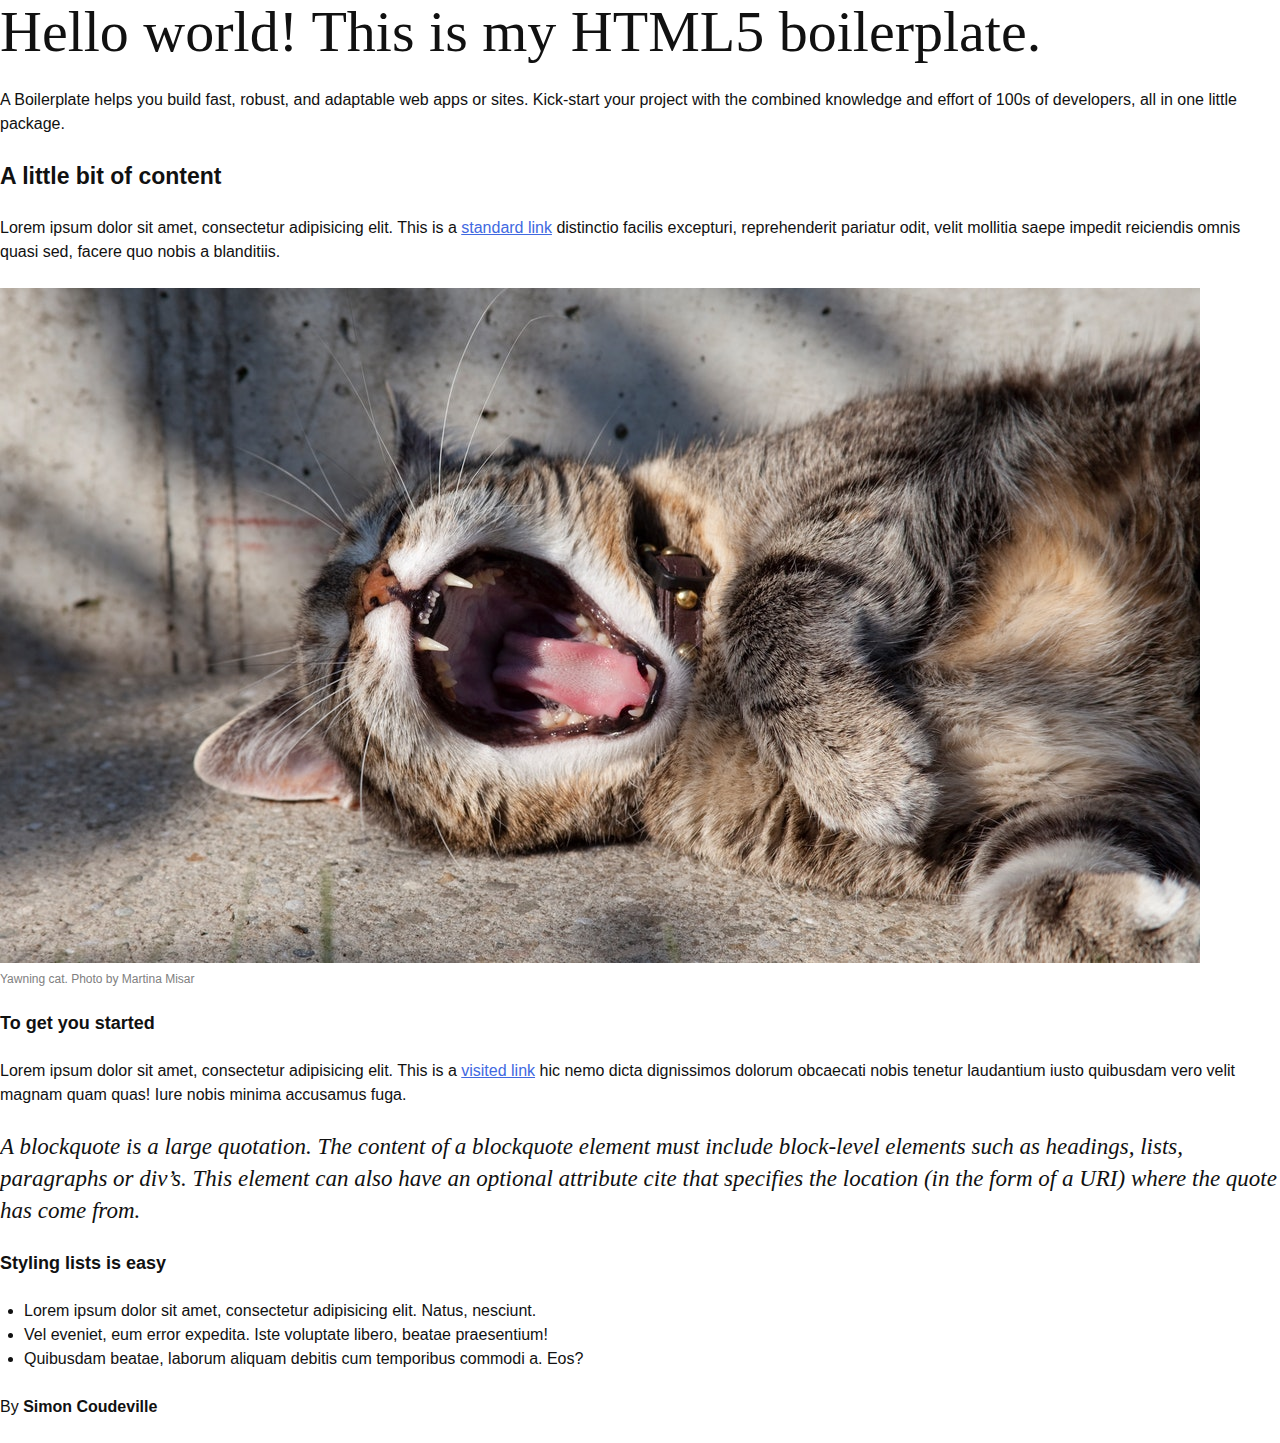
==== index.html @ b695cb7d "Initial commit" ====
<!doctype html>
<html lang="en">

<head>
    <meta charset="utf-8">
    <meta http-equiv="x-ua-compatible" content="ie=edge">
    <title>Simon Coudeville - HTML5 Boilerplate</title>
    <meta name="description" content="This is my HTML5 boilerplate.">
    <meta name="viewport" content="width=device-width, initial-scale=1.0">
    <meta name="msapplication-TileColor" content="#e85e00">
    <meta name="theme-color" content="#e85e00">

    <link rel="icon" href="favicon.svg">
    <link rel="apple-touch-icon" href="apple-touch-icon.png">
    <link rel="manifest" href="manifest.json">

    <link rel="stylesheet" href="css/normalize.css">
    <link rel="stylesheet" href="css/screen.css">
</head>

<body>
    <header>
        <h1>Hello world! This is my HTML5 boilerplate.</h1>
        <p>A Boilerplate helps you build fast, robust, and adaptable web apps or sites. Kick-start your project with the
            combined knowledge and effort of 100s of developers, all in one little package.</p>
    </header>
    <h2>
        A little bit of content
    </h2>
    <p>
        Lorem ipsum dolor sit amet, consectetur adipisicing elit. This is a <a href="test.com">standard link</a>
        distinctio facilis excepturi, reprehenderit pariatur odit, velit mollitia saepe impedit reiciendis omnis quasi
        sed, facere quo nobis a blanditiis.
    </p>
    <figure>
        <img src="img/yawning-cat.jpeg" alt="This is a picture of a yawning cat">
        <figcaption>Yawning cat. Photo by Martina Misar</figcaption>
    </figure>
    <h3>
        To get you started
    </h3>
    <p>
        Lorem ipsum dolor sit amet, consectetur adipisicing elit. This is a <a href="https://www.google.com">visited
            link</a> hic nemo dicta dignissimos dolorum obcaecati nobis tenetur laudantium iusto quibusdam vero velit
        magnam quam quas! Iure nobis minima accusamus fuga.
    </p>
    <blockquote cite="http://www.htmldog.com/reference/htmltags/blockquote/">
        <p>
            A blockquote is a large quotation. The content of a blockquote element must include block-level elements
            such as headings, lists, paragraphs or div’s. This element can also have an optional attribute cite that
            specifies the location (in the form of a URI) where the quote has come from.
        </p>
    </blockquote>
    <h3>
        Styling lists is easy
    </h3>
    <ul>
        <li>Lorem ipsum dolor sit amet, consectetur adipisicing elit. Natus, nesciunt.</li>
        <li>Vel eveniet, eum error expedita. Iste voluptate libero, beatae praesentium!</li>
        <li>Quibusdam beatae, laborum aliquam debitis cum temporibus commodi a. Eos?</li>
    </ul>
    <footer>
        <p>By <strong>Simon Coudeville</strong></p>
    </footer>
</body>

</html>
---- css/screen.css ----
/*------------------------------------*\
  #FONTS
\*------------------------------------*/

/*------------------------------------*\
  #GENERIC
\*------------------------------------*/

/*
    Generic: Page
    ---
    Global page styles
*/

html {
    font-size: 16px;
    line-height: 1.5;
    font-family: "Helvetica Neue", Helvetica, arial, sans-serif;
    color: #111;
    -webkit-font-smoothing: antialiased;
    -moz-osx-font-smoothing: grayscale;
}

/*
 * Remove text-shadow in selection highlight:
 * https://twitter.com/miketaylr/status/12228805301
 *
 * Customize the background color to match your design.
 */

::selection {
    background: #e85e00;
    color: white;
    text-shadow: none;
}

/*------------------------------------*\
  #Elements
\*------------------------------------*/

/*
    Elements: Images
    ---
    Default markup for images to make them responsive
*/

img {
    max-width: 100%;
    vertical-align: top;
}

/*
    Elements: typography
    ---
    Default markup for typographic elements
*/

h1 {
    font-family: "Times New Roman", serif;
    font-size: 36px;
    font-weight: normal;
    line-height: 40px;
    margin: 0 0 24px;
}

/* Example inline media query */
@media (min-width: 768px) {
    h1 {
        font-size: 58px;
        line-height: 64px;
    }
}

h2 {
    font-size: 23px;
    line-height: 32px;
    margin: 0 0 24px;
}

h3 {
    font-size: 18px;
    line-height: 24px;
    margin: 0 0 24px;
}

h4,
h5,
h6 {
    font-size: 16px;
    line-height: 24px;
    margin: 0 0 24px;
}

p,
ol,
ul,
dl,
table,
address,
figure {
    margin: 0 0 24px;
}

ul,
ol {
    padding-left: 24px;
}

li ul,
li ol {
    margin-bottom: 0;
}

blockquote {
    font-style: italic;
    font-size: 23px;
    line-height: 32px;
    margin: 0 0 24px;
    font-family: "Times New Roman", serif;
}

blockquote * {
    font-size: inherit;
    line-height: inherit;
}

figcaption {
    font-size: 12px;
    line-height: 16px;
    padding-top: 8px;
    color: Grey;
}

hr {
    border: 0;
    height: 1px;
    background: LightGrey;
    margin: 0 0 24px;
}

a {
    color: RoyalBlue;
    transition: all .1s ease-in-out;
}

a:visited,
a:active {
    color: BlueViolet;
}

a:hover,
a:focus {
    color: Crimson;
}

/*------------------------------------*\
  #OBJECTS
\*------------------------------------*/

/*
    Object: Object name
    ---
    Object description
*/

/*------------------------------------*\
  #COMPONENTS
\*------------------------------------*/

/*
    Component: Component name
    ---
    Component description
*/

/*------------------------------------*\
  #UTILITIES
\*------------------------------------*/

/*
    Utilities: max-width
    ---
    Utility classes to put specific max widths onto elements.
*/

.u-max-width-sm {
    max-width: 36em;
}

/*
    Utility: Utility name
    ---
    Utility description
*/

/*------------------------------------*\
  #MEDIA
\*------------------------------------*/

/*
    Media Queries
    ---
    EXAMPLE Media Queries for Responsive Design.
    These examples override the primary ('mobile first') styles.
    USE THEM INLINE!
*/

/* Extra small devices (portrait phones, less than 576px)
   No media query since this is the default in mobile first design
*/

/* Small devices (landscape phones, 576px and up)
@media (min-width: 576px) {}
*/

/* Medium devices (tablets, 768px and up)
@media (min-width: 768px) {}
*/

/* Large devices (landscape tablets, desktops, 992px and up)
@media (min-width: 992px) {}
*/

/* Extra large devices (large desktops, 1200px and up)
@media (min-width: 1200px) {}
*/

/*
    Print styles.
    ---
    Inlined to avoid the additional HTTP request:
    http://www.phpied.com/delay-loading-your-print-css/
*/

@media print {
    *,
    *:before,
    *:after {
        background: transparent !important;
        color: #000 !important;
        /* Black prints faster:
                                   http://www.sanbeiji.com/archives/953 */
        box-shadow: none !important;
        text-shadow: none !important;
    }
    a,
    a:visited {
        text-decoration: underline;
    }
    a[href]:after {
        content: " (" attr(href) ")";
    }
    abbr[title]:after {
        content: " (" attr(title) ")";
    }
    /*
     * Don't show links that are fragment identifiers,
     * or use the `javascript:` pseudo protocol
     */
    a[href^="#"]:after,
    a[href^="javascript:"]:after {
        content: "";
    }
    pre {
        white-space: pre-wrap !important;
    }
    pre,
    blockquote {
        border: 1px solid #999;
        page-break-inside: avoid;
    }
    /*
     * Printing Tables:
     * http://css-discuss.incutio.com/wiki/Printing_Tables
     */
    thead {
        display: table-header-group;
    }
    tr,
    img {
        page-break-inside: avoid;
    }
    p,
    h2,
    h3 {
        orphans: 3;
        widows: 3;
    }
    h2,
    h3 {
        page-break-after: avoid;
    }
}
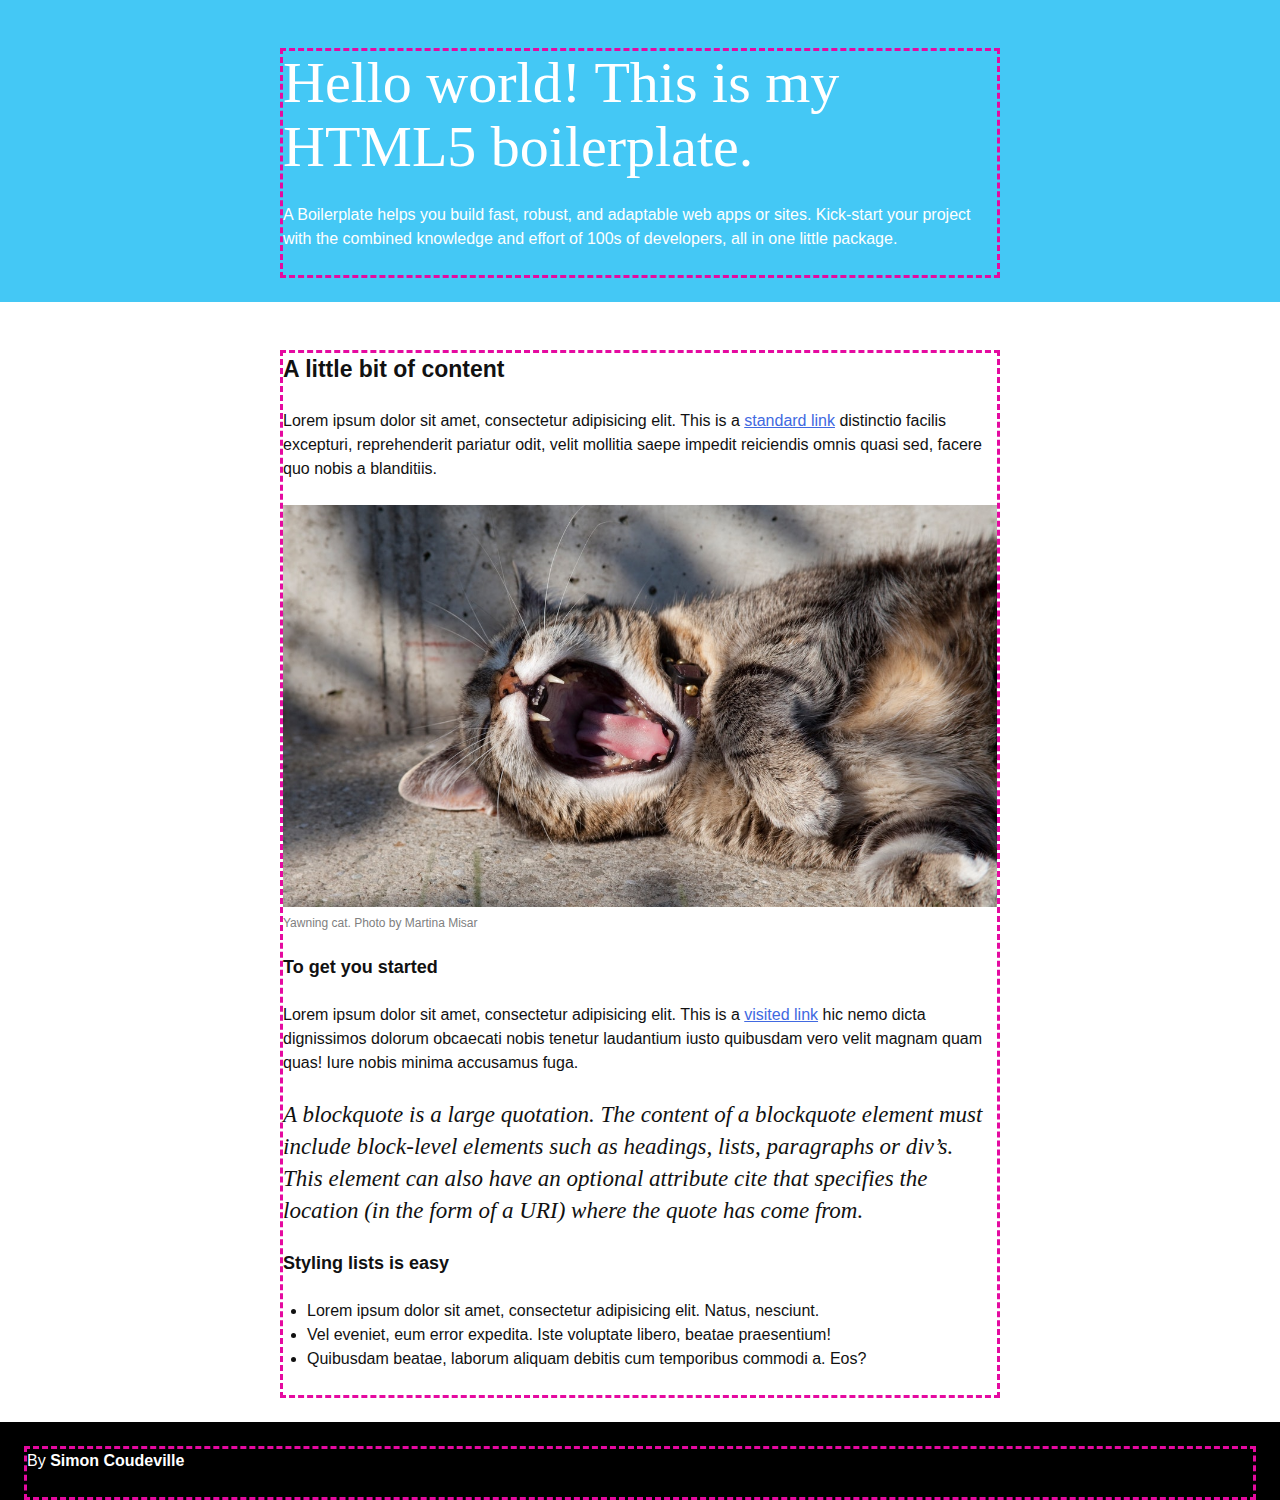
==== commit 5add474c: "Oefenen examen" ====
--- a/index.html
+++ b/index.html
@@ -1,66 +1,85 @@
-<!doctype html>
+<!DOCTYPE html>
 <html lang="en">
 
 <head>
-    <meta charset="utf-8">
-    <meta http-equiv="x-ua-compatible" content="ie=edge">
+    <meta charset="utf-8" />
+    <meta http-equiv="x-ua-compatible" content="ie=edge" />
     <title>Simon Coudeville - HTML5 Boilerplate</title>
-    <meta name="description" content="This is my HTML5 boilerplate.">
-    <meta name="viewport" content="width=device-width, initial-scale=1.0">
-    <meta name="msapplication-TileColor" content="#e85e00">
-    <meta name="theme-color" content="#e85e00">
+    <meta name="description" content="This is my HTML5 boilerplate." />
+    <meta name="viewport" content="width=device-width, initial-scale=1.0" />
+    <meta name="msapplication-TileColor" content="#e85e00" />
+    <meta name="theme-color" content="#e85e00" />
 
-    <link rel="icon" href="favicon.svg">
-    <link rel="apple-touch-icon" href="apple-touch-icon.png">
-    <link rel="manifest" href="manifest.json">
-
-    <link rel="stylesheet" href="css/normalize.css">
-    <link rel="stylesheet" href="css/screen.css">
+    <link rel="icon" href="favicon.svg" />
+    <link rel="apple-touch-icon" href="apple-touch-icon.png" />
+    <link rel="manifest" href="manifest.json" />
+    <link rel="stylesheet" href="css/objects.row.css" />
+    <link rel="stylesheet" href="css/normalize.css" />
+    <link rel="stylesheet" href="css/screen.css" />
 </head>
 
 <body>
-    <header>
-        <h1>Hello world! This is my HTML5 boilerplate.</h1>
-        <p>A Boilerplate helps you build fast, robust, and adaptable web apps or sites. Kick-start your project with the
-            combined knowledge and effort of 100s of developers, all in one little package.</p>
+    <header class="o-row o-row--lg o-row--primary">
+        <div class="o-container u-max-width-md">
+            <h1>Hello world! This is my HTML5 boilerplate.</h1>
+            <p>
+                A Boilerplate helps you build fast, robust, and adaptable web apps or
+                sites. Kick-start your project with the combined knowledge and effort of
+                100s of developers, all in one little package.
+            </p>
+        </div>
     </header>
-    <h2>
-        A little bit of content
-    </h2>
-    <p>
-        Lorem ipsum dolor sit amet, consectetur adipisicing elit. This is a <a href="test.com">standard link</a>
-        distinctio facilis excepturi, reprehenderit pariatur odit, velit mollitia saepe impedit reiciendis omnis quasi
-        sed, facere quo nobis a blanditiis.
-    </p>
-    <figure>
-        <img src="img/yawning-cat.jpeg" alt="This is a picture of a yawning cat">
-        <figcaption>Yawning cat. Photo by Martina Misar</figcaption>
-    </figure>
-    <h3>
-        To get you started
-    </h3>
-    <p>
-        Lorem ipsum dolor sit amet, consectetur adipisicing elit. This is a <a href="https://www.google.com">visited
-            link</a> hic nemo dicta dignissimos dolorum obcaecati nobis tenetur laudantium iusto quibusdam vero velit
-        magnam quam quas! Iure nobis minima accusamus fuga.
-    </p>
-    <blockquote cite="http://www.htmldog.com/reference/htmltags/blockquote/">
-        <p>
-            A blockquote is a large quotation. The content of a blockquote element must include block-level elements
-            such as headings, lists, paragraphs or div’s. This element can also have an optional attribute cite that
-            specifies the location (in the form of a URI) where the quote has come from.
-        </p>
-    </blockquote>
-    <h3>
-        Styling lists is easy
-    </h3>
-    <ul>
-        <li>Lorem ipsum dolor sit amet, consectetur adipisicing elit. Natus, nesciunt.</li>
-        <li>Vel eveniet, eum error expedita. Iste voluptate libero, beatae praesentium!</li>
-        <li>Quibusdam beatae, laborum aliquam debitis cum temporibus commodi a. Eos?</li>
-    </ul>
-    <footer>
-        <p>By <strong>Simon Coudeville</strong></p>
+    <main class="o-row o-row--lg">
+        <div class="o-container u-max-width-md">
+            <h2>A little bit of content</h2>
+            <p>
+                Lorem ipsum dolor sit amet, consectetur adipisicing elit. This is a
+                <a href="test.com">standard link</a>
+                distinctio facilis excepturi, reprehenderit pariatur odit, velit
+                mollitia saepe impedit reiciendis omnis quasi sed, facere quo nobis a
+                blanditiis.
+            </p>
+            <figure>
+                <img src="img/yawning-cat.jpeg" alt="This is a picture of a yawning cat" />
+                <figcaption>Yawning cat. Photo by Martina Misar</figcaption>
+            </figure>
+            <h3>To get you started</h3>
+            <p>
+                Lorem ipsum dolor sit amet, consectetur adipisicing elit. This is a
+                <a href="https://www.google.com">visited link</a> hic nemo dicta
+                dignissimos dolorum obcaecati nobis tenetur laudantium iusto quibusdam
+                vero velit magnam quam quas! Iure nobis minima accusamus fuga.
+            </p>
+            <blockquote cite="http://www.htmldog.com/reference/htmltags/blockquote/">
+                <p>
+                    A blockquote is a large quotation. The content of a blockquote element
+                    must include block-level elements such as headings, lists, paragraphs
+                    or div’s. This element can also have an optional attribute cite that
+                    specifies the location (in the form of a URI) where the quote has come
+                    from.
+                </p>
+            </blockquote>
+            <h3>Styling lists is easy</h3>
+            <ul>
+                <li>
+                    Lorem ipsum dolor sit amet, consectetur adipisicing elit. Natus,
+                    nesciunt.
+                </li>
+                <li>
+                    Vel eveniet, eum error expedita. Iste voluptate libero, beatae
+                    praesentium!
+                </li>
+                <li>
+                    Quibusdam beatae, laborum aliquam debitis cum temporibus commodi a.
+                    Eos?
+                </li>
+            </ul>
+        </div>
+    </main>
+    <footer class="o-row o-row--dark">
+        <div class="o-container">
+            <p>By <strong>Simon Coudeville</strong></p>
+        </div>
     </footer>
 </body>
 
--- a/css/objects.row.css
+++ b/css/objects.row.css
@@ -0,0 +1,15 @@
+/*
+    Objects: Row
+    ---
+    Creates a horizontal row that stretches the viewport and adds padding around children
+*/
+
+.o-row {}
+
+.o-row--primary {}
+
+.o-row--dark {}
+
+@media (min-width: 768px) {
+    .o-row--lg {}
+}
--- a/css/screen.css
+++ b/css/screen.css
@@ -19,8 +19,20 @@
     color: #111;
     -webkit-font-smoothing: antialiased;
     -moz-osx-font-smoothing: grayscale;
-}
-
+    box-sizing: border-box;
+
+
+
+}
+
+/* Padding langst binnekant */
+*,
+*::after,
+*::after {
+    box-sizing: inherit;
+}
+
+body
 /*
  * Remove text-shadow in selection highlight:
  * https://twitter.com/miketaylr/status/12228805301
@@ -135,7 +147,7 @@
     border: 0;
     height: 1px;
     background: LightGrey;
-    margin: 0 0 24px;
+    margin: 0 0 24px;ZZ
 }
 
 a {
@@ -158,40 +170,667 @@
 \*------------------------------------*/
 
 /*
-    Object: Object name
-    ---
-    Object description
-*/
+    Objects: Row
+    ---
+    Creates a horizontal row that stretches the viewport and adds padding around children
+*/
+
+.o-row {
+    padding: 24px 24px 0;
+    /* display: flow-root genereert een blokcontainerbox, en maakt de inhoud op met flow-opmaak. Het creëert altijd een nieuwe blok opmaak context voor zijn inhoud. */
+    /* Blijf in dit blok */ 
+    display: flow-root;
+
+}
+
+.o-row-sm {
+    padding: 0 0 0;
+    /* display: flow-root genereert een blokcontainerbox, en maakt de inhoud op met flow-opmaak. Het creëert altijd een nieuwe blok opmaak context voor zijn inhoud. */
+    /* Blijf in dit blok */ 
+    display: flow-root;
+
+}
+
+.o-row--primary {
+    background-color: #44C8F5;
+    color: #fff;
+}
+
+.o-row--dark {
+    background-color: #000;
+    color: #fff;
+}
+
+@media (min-width: 768px) {
+    .o-row--lg {
+        padding: 48px 48px 24px;
+    }
+}
+
+
+
+
+
+/*
+    Objects: Container
+    ---
+    Creates a horizontal container that sets de global max-width
+*/
+
+.o-container {
+    max-width: 90em;
+    /* 1em = 19px so 1440/19 = 90 */
+    /* center in css */
+    /* 
+      margin: 25px 50px 75px 100px;
+        margin: 25px 50px 75px 100px;
+        top margin is 25px
+        right margin is 50px
+        bottom margin is 75px
+        left margin is 100px
+
+    */ 
+    margin: 0 auto;
+    border-style: dashed;
+    border-color: #e50aa0;
+    
+
+}
+
+/*
+    Objects: Layout
+    ---
+    The layout object provides us with a column-style layout system. This object
+    contains the basic structural elements, but classes should be complemented
+    with width utilities
+*/
+
+.o-layout {
+    display: -webkit-flex;
+    display: -ms-flexbox;
+    display: flex;
+    flex-wrap: wrap;
+
+   /* border-style: solid;
+    border-color: #4ce50a; */
+    
+
+}
+
+.test {
+    border-style: solid;
+    border-color: #4ce50a;
+
+}
+
+.test2 {
+    border-style: dashed;
+    border-color: #0014eb;
+}
+
+.o-layout__item {
+    flex-basis: 100%;
+}
+
+/* gutter modifiers, these affect o-layout__item too */
+
+.o-layout--gutter {
+    /* Algineer items tov container */ 
+    margin: 0 -12px; 
+}
+
+
+
+.o-layout--gutter>.o-layout__item {
+    /*
+        Standaard hebben items geen gutter. We gaan die aanzetten door padding
+        links en rechts toe te voegen afhankelijk van de modifier op het o-layout block.
+    */ 
+    padding: 0 12px;
+}
+
+.o-layout--gutter-sm {
+    margin: 0 -6px;
+}
+
+.o-layout--gutter-sm>.o-layout__item {
+    padding: 0 6px;
+}
+
+.o-layout--gutter-lg {
+    padding: 0 -24px;
+}
+
+.o-layout--gutter-lg>.o-layout__item {
+    margin: 0 24px;
+}
+
+/* reverse horizontal row modifier */
+
+.o-layout--row-reverse {
+    flex-direction: row-reverse;
+}
+
+/* Horizontal alignment modifiers*/
+
+.o-layout--justify-start {
+    justify-content: start;
+}
+
+.o-layout--justify-end {
+    justify-content: end;
+
+}
+
+.o-layout--justify-center {
+    justify-content: center;
+
+}
+
+.o-layout--justify-space-around {
+    justify-content: space-around;
+
+}
+
+.o-layout--justify-space-between {
+    justify-content: space-between;
+}
+
+.o-layout--justify-space-evenly {
+    justify-content: space-evenly;
+}
+
+
+/* Vertical item alignment modifiers */
+
+.o-layout--align-start {
+    align-items: start;
+}
+
+.o-layout--align-end {
+    align-items: end;
+
+}
+
+.o-layout--align-center {
+    align-items: center;
+
+}
+
+.o-layout--align-baseline {
+    align-items: baseline;
+
+}
+
+/* Vertical content alignment modifiers. Only work if there is one than one flex item */
+
+.o-layout--align-content-start {
+    align-content: start;
+}
+
+.o-layout--align-content-end {
+    align-content: end;
+
+}
+
+.o-layout--align-content-center {
+    align-content: center;
+
+}
+
+.o-layout--align-content-space-around {
+    align-content: space-around;
+
+}
+
+.o-layout--align-content-space-between {
+    align-content: space-between;
+
+}
+
+.item_align_self {
+    align-self: flex-end;
+}
 
 /*------------------------------------*\
   #COMPONENTS
 \*------------------------------------*/
 
 /*
-    Component: Component name
-    ---
-    Component description
-*/
+    Component: layout block
+    ---
+    A small component to demonstrate the layout items
+*/
+
+.c-layout-block {
+    background-color: LightGrey;
+    padding: 8px 12px;
+    font-size: 14px;
+    line-height: 16px;
+}
+
+.c-layout-block--ellipsis {
+    overflow: hidden;
+    text-overflow: ellipsis;
+    white-space: nowrap;
+}
+
+/*
+    Component: Cat
+    ---
+    A small component to demonstrate the layout items
+*/
+
+.katImg {
+    margin-bottom: 0px;
+}
+
+/*
+    Component: Author
+    ---
+    A small component to demonstrate the layout items
+*/
+
+.c-author__avatar{
+    width: 56px;
+    height: 56px;
+    border-radius: 100%;
+}
+
+.c-author__name, .c-author__title {
+    margin-bottom: 0;
+}
+
+
+.c-author {
+    display: flex;
+    align-items: center;
+    gap: 16px;
+    margin-bottom: 24px;
+}
+
+.c-author__name {
+    font-size: 16px;
+    line-height: 24px;
+}
+
+.c-author__title {
+    font-family: "Inter Web", sans-serif;
+    font-size: 14px;
+    line-height: 24px;
+}
+
+
+
 
 /*------------------------------------*\
   #UTILITIES
 \*------------------------------------*/
 
 /*
+    Utility: Flex
+    ---
+    Utility classes to put specific flex properties onto elements
+    Will be mostly used on o-layout__item
+*/
+
+.u-flex-basis-auto {
+    flex-basis: auto !important;
+}
+
+.u-1-of-2 {
+    flex-basis: calc(100% / 2) !important;
+    /* 50% */ 
+}
+
+.u-1-of-3 {
+    flex-basis: calc(100% / 3) !important;
+    /* 33.33% */
+}
+
+.u-2-of-3 {
+    flex-basis: calc(100% / 3 * 2)  !important;
+    /* 66.66% */
+}
+
+.u-1-of-4 {
+    flex-basis: calc(100% / 4) !important;
+    /* 25% */
+}
+
+.u-2-of-4 {
+    flex-basis: calc(100% / 4*2) !important;
+    /* 50% */
+}
+
+.u-3-of-4 {
+    flex-basis: calc(100% / 4 * 3) !important;
+    /* 75% */
+}
+
+.u-1-of-5 {
+    flex-basis: calc(100% / 5) !important;
+    /* 20% */
+}
+
+.u-2-of-5 {
+    flex-basis: calc(100% / 5*2) !important;
+    /* 40% */
+}
+
+.u-3-of-5 {
+    flex-basis: calc(100% / 5*3) !important;
+    /* 60% */
+}
+
+.u-4-of-5 {
+    flex-basis: calc(100% / 5*4) !important;
+    /* 80% */
+}
+
+.u-1-of-6 {
+    flex-basis: calc(100% / 6) !important;
+    /* 16.66% */
+}
+
+.u-5-of-6 {
+    flex-basis: calc(100% / 6*5) !important;
+    /* 83.33% */
+}
+
+@media (min-width: 576px) {
+    .u-1-of-2-bp1 {
+        flex-basis: calc(100%/2);
+    }
+
+    .u-1-of-2-bp1 {
+        flex-basis: calc(100% / 2);
+    }
+
+    .u-1-of-3-bp1 {
+        flex-basis: calc(100% / 3);
+    }
+
+    .u-2-of-3-bp1 {
+        flex-basis: calc(100% / 3 * 2);
+    }
+
+    .u-1-of-4-bp1 {
+        flex-basis: calc(100% / 4);
+    }
+
+    .u-2-of-4-bp1 {
+        flex-basis: calc(100% / 4*2);
+    }
+
+    .u-3-of-4-bp1 {
+        flex-basis: calc(100% / 4 * 3);
+    }
+
+    .u-1-of-5-bp1 {
+        flex-basis: calc(100% / 5);
+    }
+
+    .u-2-of-5-bp1 {
+        flex-basis: calc(100% / 5*2);
+
+    }
+
+    .u-3-of-5-bp1 {
+        flex-basis: calc(100% / 5*3);
+
+    }
+
+    .u-4-of-5-bp1 {
+        flex-basis: calc(100% / 5*4);
+
+    }
+
+    .u-1-of-6-bp1 {
+        flex-basis: calc(100% / 6);
+
+    }
+
+    .u-5-of-6-bp1 {
+        flex-basis: calc(100% / 6*5);
+    }
+
+}
+
+@media (min-width: 768px) {
+    .u-1-of-2-bp2 {
+        flex-basis: calc(100%/2);
+    }
+
+    .u-1-of-2-bp2 {
+        flex-basis: calc(100%/2);
+    }
+
+    .u-1-of-2-bp2 {
+        flex-basis: calc(100% / 2);
+    }
+
+    .u-1-of-3-bp2 {
+        flex-basis: calc(100% / 3);
+    }
+
+    .u-2-of-3-bp2 {
+        flex-basis: calc(100% / 3 * 2);
+    }
+
+    .u-1-of-4-bp2 {
+        flex-basis: calc(100% / 4);
+    }
+
+    .u-2-of-4-bp2 {
+        flex-basis: calc(100% / 4*2);
+    }
+
+    .u-3-of-4-bp2 {
+        flex-basis: calc(100% / 4 * 3);
+    }
+
+    .u-1-of-5-bp2 {
+        flex-basis: calc(100% / 5);
+    }
+
+    .u-2-of-5-bp2 {
+        flex-basis: calc(100% / 5*2);
+
+    }
+
+    .u-3-of-5-bp2 {
+        flex-basis: calc(100% / 5*3);
+
+    }
+
+    .u-4-of-5-bp2 {
+        flex-basis: calc(100% / 5*4);
+
+    }
+
+    .u-1-of-6-bp2 {
+        flex-basis: calc(100% / 6);
+
+    }
+
+    .u-5-of-6-bp2 {
+        flex-basis: calc(100% / 6*5);
+    }
+}
+
+@media (min-width: 992px) {
+    .u-1-of-2-bp3 {
+        flex-basis: calc(100%/2);
+    }
+
+    .u-1-of-2-bp3 {
+        flex-basis: calc(100%/2);
+    }
+
+    .u-1-of-2-bp3 {
+        flex-basis: calc(100%/2);
+    }
+
+    .u-1-of-2-bp3 {
+        flex-basis: calc(100% / 2);
+    }
+
+    .u-1-of-3-bp3 {
+        flex-basis: calc(100% / 3);
+    }
+
+    .u-2-of-3-bp3 {
+        flex-basis: calc(100% / 3 * 2);
+    }
+
+    .u-1-of-4-bp3 {
+        flex-basis: calc(100% / 4);
+    }
+
+    .u-2-of-4-bp3 {
+        flex-basis: calc(100% / 4*2);
+    }
+
+    .u-3-of-4-bp3 {
+        flex-basis: calc(100% / 4 * 3);
+    }
+
+    .u-1-of-5-bp3 {
+        flex-basis: calc(100% / 5);
+    }
+
+    .u-2-of-5-bp3 {
+        flex-basis: calc(100% / 5*2);
+
+    }
+
+    .u-3-of-5-bp3 {
+        flex-basis: calc(100% / 5*3);
+
+    }
+
+    .u-4-of-5-bp3 {
+        flex-basis: calc(100% / 5*4);
+
+    }
+
+    .u-1-of-6-bp3 {
+        flex-basis: calc(100% / 6);
+
+    }
+
+    .u-5-of-6-bp3 {
+        flex-basis: calc(100% / 6*5);
+    }
+}
+
+@media (min-width: 1200px) {
+    .u-1-of-2-bp4 {
+        flex-basis: calc(100%/2);
+    }
+
+    .u-1-of-2-bp4 {
+        flex-basis: calc(100%/2);
+    }
+
+    .u-1-of-2-bp4 {
+        flex-basis: calc(100%/2);
+    }
+
+    .u-1-of-2-bp4 {
+        flex-basis: calc(100%/2);
+    }
+
+    .u-1-of-2-bp4 {
+        flex-basis: calc(100% / 2);
+    }
+
+    .u-1-of-3-bp4 {
+        flex-basis: calc(100% / 3);
+    }
+
+    .u-2-of-3-bp4 {
+        flex-basis: calc(100% / 3 * 2);
+    }
+
+    .u-1-of-4-bp4 {
+        flex-basis: calc(100% / 4);
+    }
+
+    .u-2-of-4-bp4 {
+        flex-basis: calc(100% / 4*2);
+    }
+
+    .u-3-of-4-bp4 {
+        flex-basis: calc(100% / 4 * 3);
+    }
+
+    .u-1-of-5-bp4 {
+        flex-basis: calc(100% / 5);
+    }
+
+    .u-2-of-5-bp4 {
+        flex-basis: calc(100% / 5*2);
+
+    }
+
+    .u-3-of-5-bp4 {
+        flex-basis: calc(100% / 5*3);
+
+    }
+
+    .u-4-of-5-bp4 {
+        flex-basis: calc(100% / 5*4);
+
+    }
+
+    .u-1-of-6-bp4 {
+        flex-basis: calc(100% / 6);
+
+    }
+
+    .u-5-of-6-bp4 {
+        flex-basis: calc(100% / 6*5);
+    }
+}
+
+
+/*
     Utilities: max-width
     ---
-    Utility classes to put specific max widths onto elements.
+    Utility classes to put specific max widths onto elements
+*/
+
+/*
+    Utilities: max-width
+    ---
+    Utility classes to put specific max widths onto elements
 */
 
 .u-max-width-sm {
-    max-width: 36em;
-}
-
-/*
-    Utility: Utility name
-    ---
-    Utility description
-*/
+    max-width: 36em !important;
+}
+
+.u-max-width-md {
+    max-width: 45em !important;
+
+}
+
+.u-max-width-lg {
+    max-width: 60em !important;
+
+}
+
+.u-max-width-xl {
+    max-width: 75em !important;
+
+}
+
+.u-max-width-none {
+    max-width: none !important;
+}
+
 
 /*------------------------------------*\
   #MEDIA
@@ -233,6 +872,7 @@
 */
 
 @media print {
+
     *,
     *:before,
     *:after {
@@ -243,16 +883,20 @@
         box-shadow: none !important;
         text-shadow: none !important;
     }
+
     a,
     a:visited {
         text-decoration: underline;
     }
+
     a[href]:after {
-        content: " (" attr(href) ")";
-    }
+        content: " ("attr(href) ")";
+    }
+
     abbr[title]:after {
-        content: " (" attr(title) ")";
-    }
+        content: " ("attr(title) ")";
+    }
+
     /*
      * Don't show links that are fragment identifiers,
      * or use the `javascript:` pseudo protocol
@@ -261,14 +905,17 @@
     a[href^="javascript:"]:after {
         content: "";
     }
+
     pre {
         white-space: pre-wrap !important;
     }
+
     pre,
     blockquote {
         border: 1px solid #999;
         page-break-inside: avoid;
     }
+
     /*
      * Printing Tables:
      * http://css-discuss.incutio.com/wiki/Printing_Tables
@@ -276,18 +923,22 @@
     thead {
         display: table-header-group;
     }
+
     tr,
     img {
         page-break-inside: avoid;
     }
+
     p,
     h2,
     h3 {
         orphans: 3;
         widows: 3;
     }
+
     h2,
     h3 {
         page-break-after: avoid;
     }
 }
+
